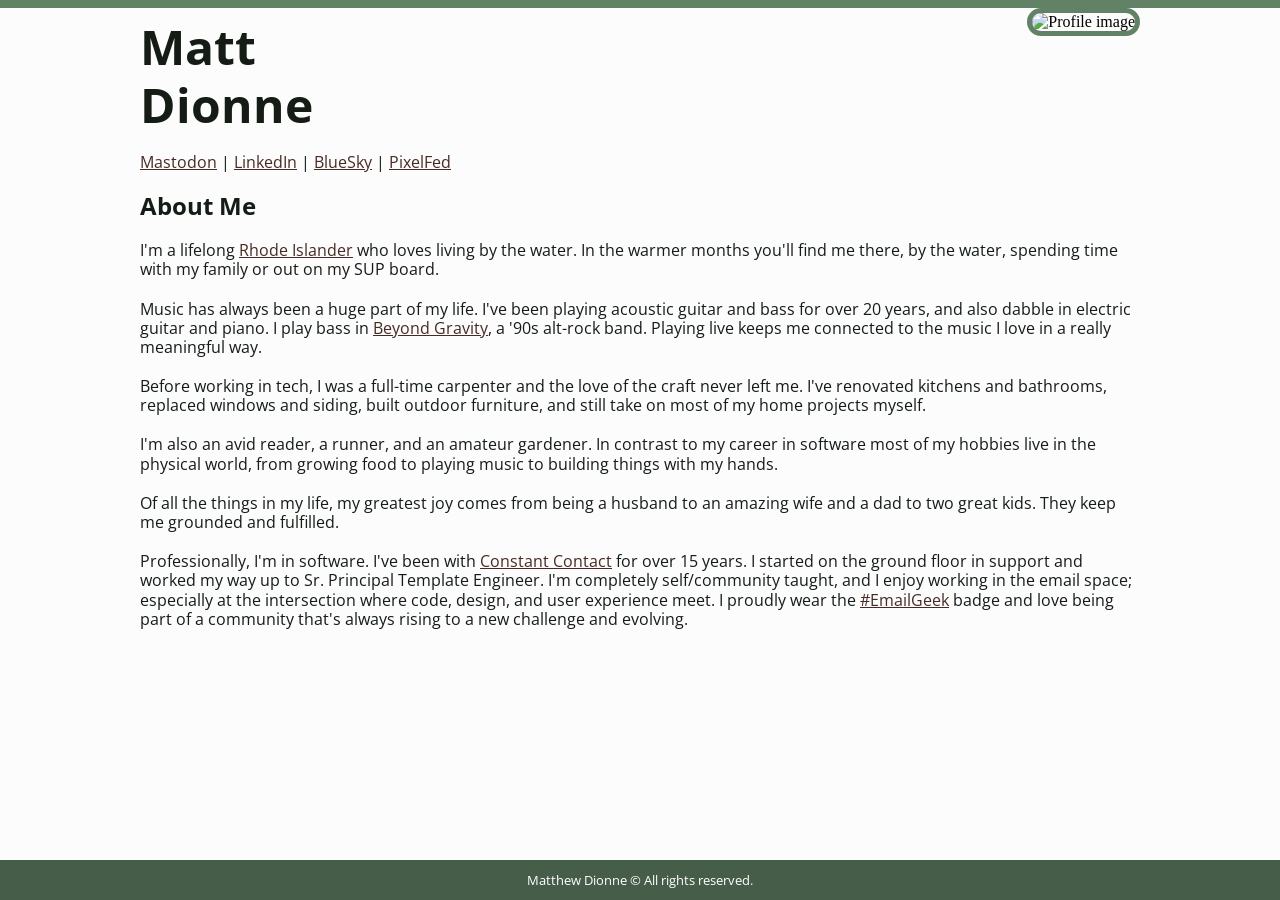
==== index.html @ 493438a7 "Fixed image path" ====
<!DOCTYPE html>
<html lang="en">
<head>
  <meta charset="utf-8">
  <meta name="viewport" content="width=device-width, initial-scale=1">
  <title>Matt Dionne</title>
  <link rel="stylesheet" href="css/main.css">
</head>
<body>
  <section>
    <header>
      <h1>Matt<br>Dionne</h1>
      <div class="profile-image"><img src="images/matt-dionne-profile-circle.png" alt="Profile image"></div>
    </header>
    <nav><a rel="me" href="https://mstdn.social/@mattdionne" target="_blank">Mastodon</a> | <a rel="me" href="https://www.linkedin.com/in/matthewdionne/" target="_blank">LinkedIn</a> | <a rel="me" href="https://bsky.app/profile/mattdionne.com" target="_blank">BlueSky</a> | <a rel="me" href="https://pixelfed.social/mattdionne" target="_blank">PixelFed</a></nav>
    <main>
      <article>
        <h2>About Me</h2>
        <p>I'm a lifelong <a href="https://en.wikipedia.org/wiki/Rhode_Island" target="_blank">Rhode Islander</a> who loves living by the water. In the warmer months you'll find me there, by the water, spending time with my family or out on my SUP board.</p>
        <p>Music has always been a huge part of my life. I've been playing acoustic guitar and bass for over 20 years, and also dabble in electric guitar and piano. I play bass in <a href="https://beyondgravityband.com" target="_blank">Beyond Gravity</a>, a '90s alt-rock band. Playing live keeps me connected to the music I love in a really meaningful way.</p>
        <p>Before working in tech, I was a full-time carpenter and the love of the craft never left me. I've renovated kitchens and bathrooms, replaced windows and siding, built outdoor furniture, and still take on most of my home projects myself.</p>
        <p>I'm also an avid reader, a runner, and an amateur gardener. In contrast to my career in software most of my hobbies live in the physical world, from growing food to playing music to building things with my hands.</p>
        <p>Of all the things in my life, my greatest joy comes from being a husband to an amazing wife and a dad to two great kids. They keep me grounded and fulfilled.</p>
        <p>Professionally, I'm in software. I've been with <a href="https://www.constantcontact.com" target="_blank">Constant Contact</a> for over 15 years. I started on the ground floor in support and worked my way up to Sr. Principal Template Engineer. I'm completely self/community taught, and I enjoy working in the email space; especially at the intersection where code, design, and user experience meet. I proudly wear the <a href="https://email.geeks.chat" target="_blank">#EmailGeek</a> badge and love being part of a community that's always rising to a new challenge and evolving.</p>
      </article>
    </main>
  </section>
  <footer>
    <p><small>Matthew Dionne &copy; All rights reserved.</small></p>
    <!-- No fancy scripts or tracking code here. Just a simple HTML page hand coded by yours truely. -->
  </footer>
</body>
</html>
---- css/main.css ----
@import url('https://fonts.googleapis.com/css2?family=Open+Sans&display=swap');

html, body {
  height: 100%;
  margin: 0;
  padding: 0;
}
body {
  background: #FBFCFB;
  display: flex;
  flex-direction: column;
}
h1,h2,h3,h4,p,nav {
  font-family: "Open Sans", sans-serif;
  color: #151C16;
  margin: 0;
  padding: 10px 0px;
  line-height: 1.2em;
}
h1 {
  font-size: 3em;
}
a {
  color: #472a24;
}
header {
  display: flex;
}
header, nav, main {
  max-width: 1000px;
  margin: 0 auto;
  padding-left: 10px;
  padding-right: 10px;
}
header h1 {
  flex: 3;
}
header .icon {
  flex: 1;
  padding: 10px 0px;
  text-align: right;
}
header img {
  width: 100px;
  border-radius: 100px;
  border: 5px solid #628266;
}
section {
  border-top: 8px solid #628266;
  flex: 1;
}
footer {
  background-color: #465D4A;
  text-align: center;
}
footer p {
  color: #FFFFFF;
}
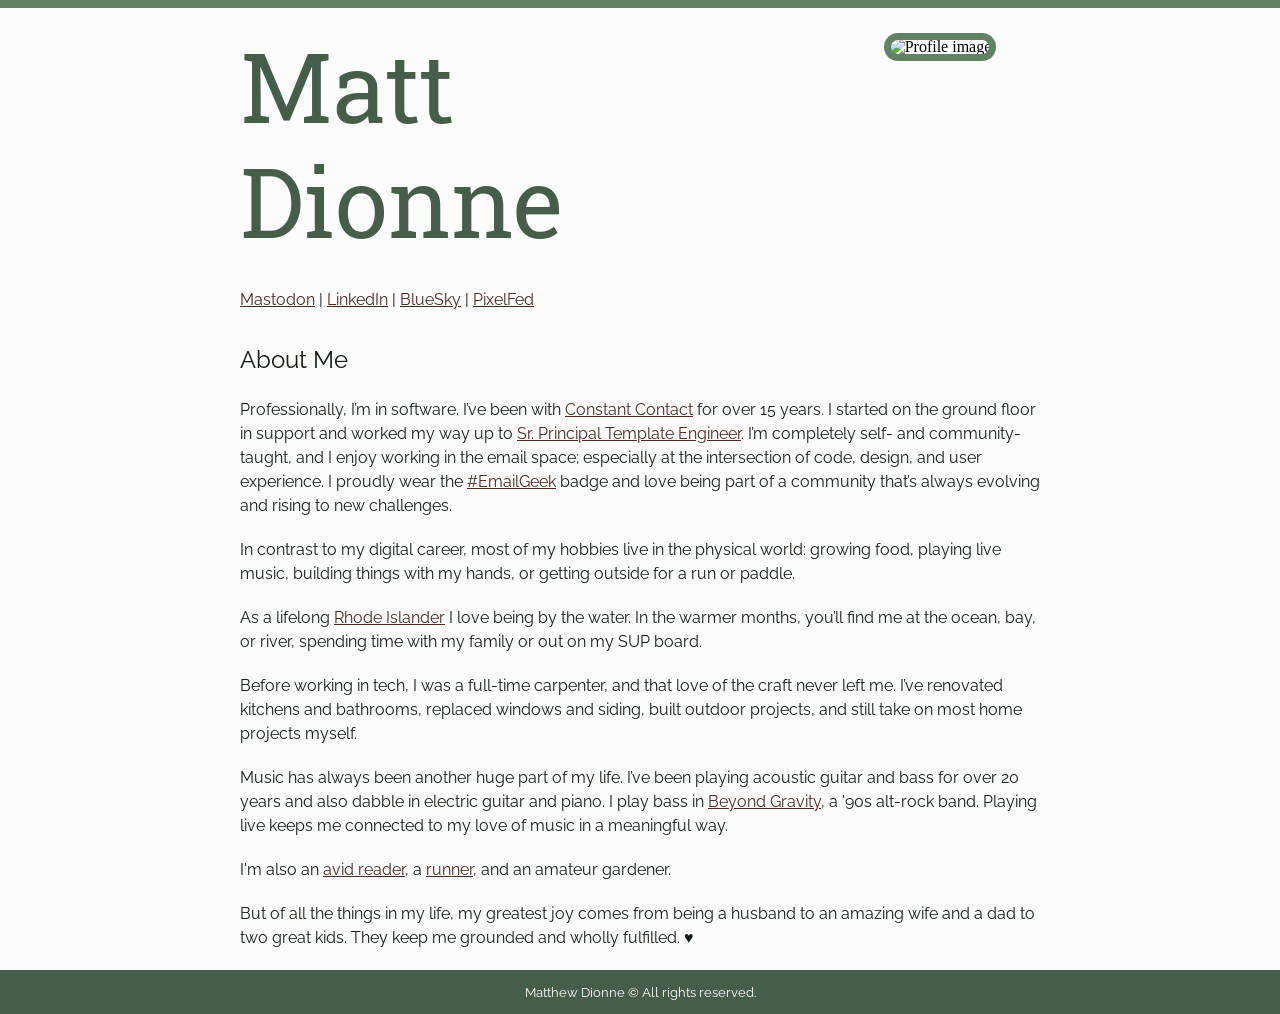
==== commit 002f8929: "Content rewrite" ====
--- a/index.html
+++ b/index.html
@@ -16,12 +16,13 @@
     <main>
       <article>
         <h2>About Me</h2>
-        <p>I'm a lifelong <a href="https://en.wikipedia.org/wiki/Rhode_Island" target="_blank">Rhode Islander</a> who loves living by the water. In the warmer months you'll find me there, by the water, spending time with my family or out on my SUP board.</p>
-        <p>Music has always been a huge part of my life. I've been playing acoustic guitar and bass for over 20 years, and also dabble in electric guitar and piano. I play bass in <a href="https://beyondgravityband.com" target="_blank">Beyond Gravity</a>, a '90s alt-rock band. Playing live keeps me connected to the music I love in a really meaningful way.</p>
-        <p>Before working in tech, I was a full-time carpenter and the love of the craft never left me. I've renovated kitchens and bathrooms, replaced windows and siding, built outdoor furniture, and still take on most of my home projects myself.</p>
-        <p>I'm also an avid reader, a runner, and an amateur gardener. In contrast to my career in software most of my hobbies live in the physical world, from growing food to playing music to building things with my hands.</p>
-        <p>Of all the things in my life, my greatest joy comes from being a husband to an amazing wife and a dad to two great kids. They keep me grounded and fulfilled.</p>
-        <p>Professionally, I'm in software. I've been with <a href="https://www.constantcontact.com" target="_blank">Constant Contact</a> for over 15 years. I started on the ground floor in support and worked my way up to Sr. Principal Template Engineer. I'm completely self/community taught, and I enjoy working in the email space; especially at the intersection where code, design, and user experience meet. I proudly wear the <a href="https://email.geeks.chat" target="_blank">#EmailGeek</a> badge and love being part of a community that's always rising to a new challenge and evolving.</p>
+        <p>Professionally, I’m in software. I’ve been with <a href="https://www.constantcontact.com/" target="_blank">Constant Contact</a> for over 15 years. I started on the ground floor in support and worked my way up to <a href="https://www.linkedin.com/in/matthewdionne/" target="_blank">Sr. Principal Template Engineer</a>. I’m completely self- and community-taught, and I enjoy working in the email space; especially at the intersection of code, design, and user experience. I proudly wear the <a href="https://email.geeks.chat/" target="_blank">#EmailGeek</a> badge and love being part of a community that’s always evolving and rising to new challenges.</p>
+        <p>In contrast to my digital career, most of my hobbies live in the physical world: growing food, playing live music, building things with my hands, or getting outside for a run or paddle.</p>
+        <p>As a lifelong <a href="https://en.wikipedia.org/wiki/Rhode_Island" target="_blank">Rhode Islander</a> I love being by the water. In the warmer months, you’ll find me at the ocean, bay, or river, spending time with my family or out on my SUP board.</p>
+        <p>Before working in tech, I was a full-time carpenter, and that love of the craft never left me. I’ve renovated kitchens and bathrooms, replaced windows and siding, built outdoor projects, and still take on most home projects myself.</p>
+        <p>Music has always been another huge part of my life. I’ve been playing acoustic guitar and bass for over 20 years and also dabble in electric guitar and piano. I play bass in <a href="https://beyondgravityband.com" target="_blank">Beyond Gravity</a>, a ’90s alt-rock band. Playing live keeps me connected to my love of music in a meaningful way.</p>
+        <p>I'm also an <a href="https://app.thestorygraph.com/profile/mattdionne" target="_blank">avid reader</a>, a <a href="https://strava.app.link/Mz387580yWb" target="_blank">runner</a>, and an amateur gardener.</p>
+        <p>But of all the things in my life, my greatest joy comes from being a husband to an amazing wife and a dad to two great kids. They keep me grounded and wholly fulfilled. ♥️</p>
       </article>
     </main>
   </section>
--- a/css/main.css
+++ b/css/main.css
@@ -1,4 +1,4 @@
-@import url('https://fonts.googleapis.com/css2?family=Open+Sans&display=swap');
+@import url('https://fonts.googleapis.com/css2?family=Raleway:ital,wght@0,100..900;1,100..900&family=Roboto+Slab:wght@100..900&display=swap');
 
 html, body {
   height: 100%;
@@ -10,40 +10,45 @@
   display: flex;
   flex-direction: column;
 }
-h1,h2,h3,h4,p,nav {
-  font-family: "Open Sans", sans-serif;
+h1, h2, h3, h4, p, nav {
+  font-family: Raleway, sans-serif;
   color: #151C16;
   margin: 0;
   padding: 10px 0px;
-  line-height: 1.2em;
+  line-height: 1.5em;
+  font-weight: normal;
 }
 h1 {
-  font-size: 3em;
+  font-family: "Roboto Slab", serif;
+  font-size: 6em;
+  line-height: 1.2em;
+  color: #465D4A;
 }
 a {
   color: #472a24;
 }
 header {
   display: flex;
+  flex-wrap: wrap;
 }
 header, nav, main {
-  max-width: 1000px;
+  max-width: 800px;
   margin: 0 auto;
-  padding-left: 10px;
-  padding-right: 10px;
+  padding: 10px 20px;
 }
 header h1 {
   flex: 3;
 }
-header .icon {
+header .profile-image {
   flex: 1;
-  padding: 10px 0px;
-  text-align: right;
+  padding: 20px 0px 0px;
+  text-align: center;
 }
 header img {
-  width: 100px;
-  border-radius: 100px;
-  border: 5px solid #628266;
+  width: 250px;
+  border-radius: 150px;
+  outline: 7px solid #628266;
+  outline-offset: -2px;
 }
 section {
   border-top: 8px solid #628266;
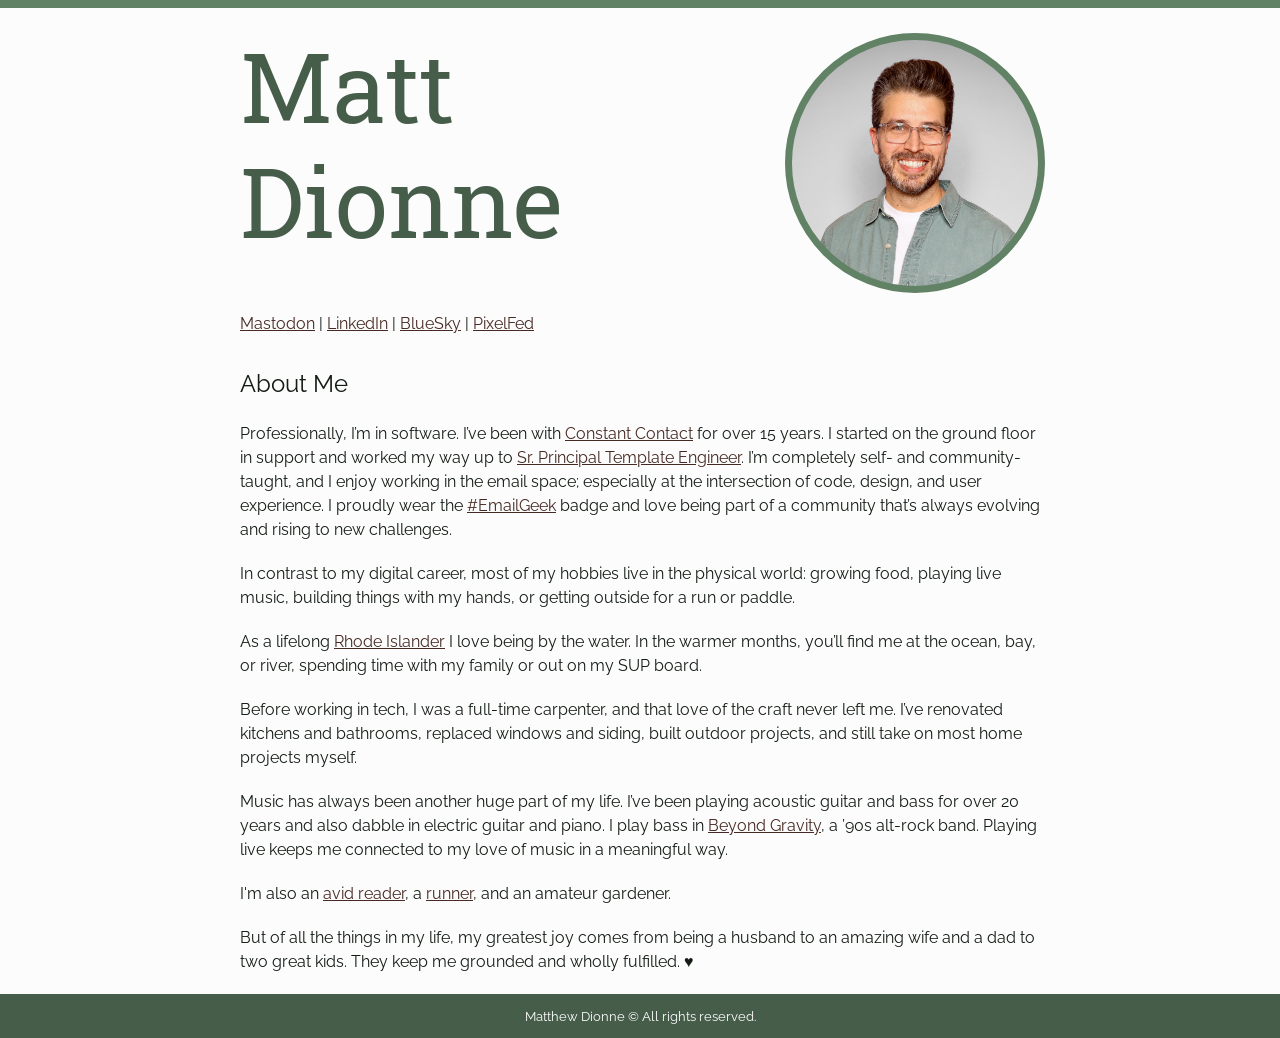
==== commit c6fa5367: "Update profile image in index.html" ====
--- a/index.html
+++ b/index.html
@@ -10,7 +10,7 @@
   <section>
     <header>
       <h1>Matt<br>Dionne</h1>
-      <div class="profile-image"><img src="images/matt-dionne-profile-circle.png" alt="Profile image"></div>
+      <div class="profile-image"><img src="images/matthew-dionne-2026-square.png" alt="Profile image"></div>
     </header>
     <nav><a rel="me" href="https://mstdn.social/@mattdionne" target="_blank">Mastodon</a> | <a rel="me" href="https://www.linkedin.com/in/matthewdionne/" target="_blank">LinkedIn</a> | <a rel="me" href="https://bsky.app/profile/mattdionne.com" target="_blank">BlueSky</a> | <a rel="me" href="https://pixelfed.social/mattdionne" target="_blank">PixelFed</a></nav>
     <main>
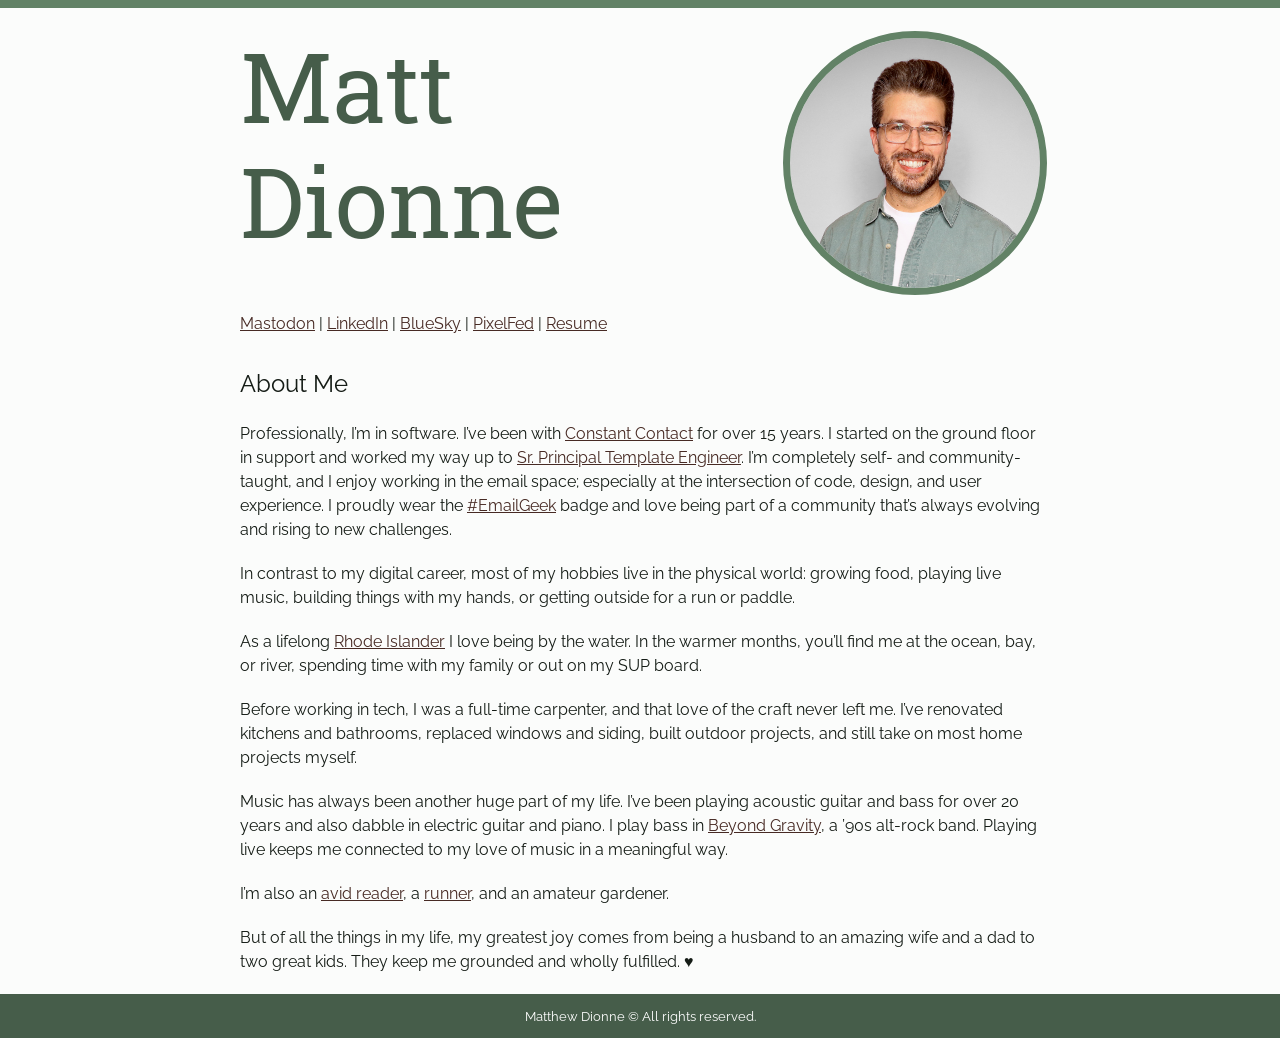
==== commit d5901382: "added resume page and other fixes" ====
--- a/index.html
+++ b/index.html
@@ -12,7 +12,7 @@
       <h1>Matt<br>Dionne</h1>
       <div class="profile-image"><img src="images/matthew-dionne-2026-square.png" alt="Profile image"></div>
     </header>
-    <nav><a rel="me" href="https://mstdn.social/@mattdionne" target="_blank">Mastodon</a> | <a rel="me" href="https://www.linkedin.com/in/matthewdionne/" target="_blank">LinkedIn</a> | <a rel="me" href="https://bsky.app/profile/mattdionne.com" target="_blank">BlueSky</a> | <a rel="me" href="https://pixelfed.social/mattdionne" target="_blank">PixelFed</a></nav>
+    <nav><a rel="me" href="https://mstdn.social/@mattdionne" target="_blank">Mastodon</a> | <a rel="me" href="https://www.linkedin.com/in/matthewdionne/" target="_blank">LinkedIn</a> | <a rel="me" href="https://bsky.app/profile/mattdionne.com" target="_blank">BlueSky</a> | <a rel="me" href="https://pixelfed.social/mattdionne" target="_blank">PixelFed</a> | <a href="/resume" target="_blank">Resume</a></nav>
     <main>
       <article>
         <h2>About Me</h2>
@@ -21,14 +21,14 @@
         <p>As a lifelong <a href="https://en.wikipedia.org/wiki/Rhode_Island" target="_blank">Rhode Islander</a> I love being by the water. In the warmer months, you’ll find me at the ocean, bay, or river, spending time with my family or out on my SUP board.</p>
         <p>Before working in tech, I was a full-time carpenter, and that love of the craft never left me. I’ve renovated kitchens and bathrooms, replaced windows and siding, built outdoor projects, and still take on most home projects myself.</p>
         <p>Music has always been another huge part of my life. I’ve been playing acoustic guitar and bass for over 20 years and also dabble in electric guitar and piano. I play bass in <a href="https://beyondgravityband.com" target="_blank">Beyond Gravity</a>, a ’90s alt-rock band. Playing live keeps me connected to my love of music in a meaningful way.</p>
-        <p>I'm also an <a href="https://app.thestorygraph.com/profile/mattdionne" target="_blank">avid reader</a>, a <a href="https://strava.app.link/Mz387580yWb" target="_blank">runner</a>, and an amateur gardener.</p>
+        <p>I’m also an <a href="https://app.thestorygraph.com/profile/mattdionne" target="_blank">avid reader</a>, a <a href="https://strava.app.link/Mz387580yWb" target="_blank">runner</a>, and an amateur gardener.</p>
         <p>But of all the things in my life, my greatest joy comes from being a husband to an amazing wife and a dad to two great kids. They keep me grounded and wholly fulfilled. ♥️</p>
       </article>
     </main>
   </section>
   <footer>
     <p><small>Matthew Dionne &copy; All rights reserved.</small></p>
-    <!-- No fancy scripts or tracking code here. Just a simple HTML page hand coded by yours truely. -->
+    <!-- No fancy scripts or tracking code here. Just a simple HTML page hand coded by yours truly. -->
   </footer>
 </body>
 </html>
--- a/css/main.css
+++ b/css/main.css
@@ -10,13 +10,16 @@
   display: flex;
   flex-direction: column;
 }
-h1, h2, h3, h4, p, nav {
+h1, h2, h3, h4, p, nav, li {
   font-family: Raleway, sans-serif;
   color: #151C16;
   margin: 0;
   padding: 10px 0px;
   line-height: 1.5em;
   font-weight: normal;
+}
+ul {
+  margin: 0;
 }
 h1 {
   font-family: "Roboto Slab", serif;
@@ -48,7 +51,6 @@
   width: 250px;
   border-radius: 150px;
   outline: 7px solid #628266;
-  outline-offset: -2px;
 }
 section {
   border-top: 8px solid #628266;
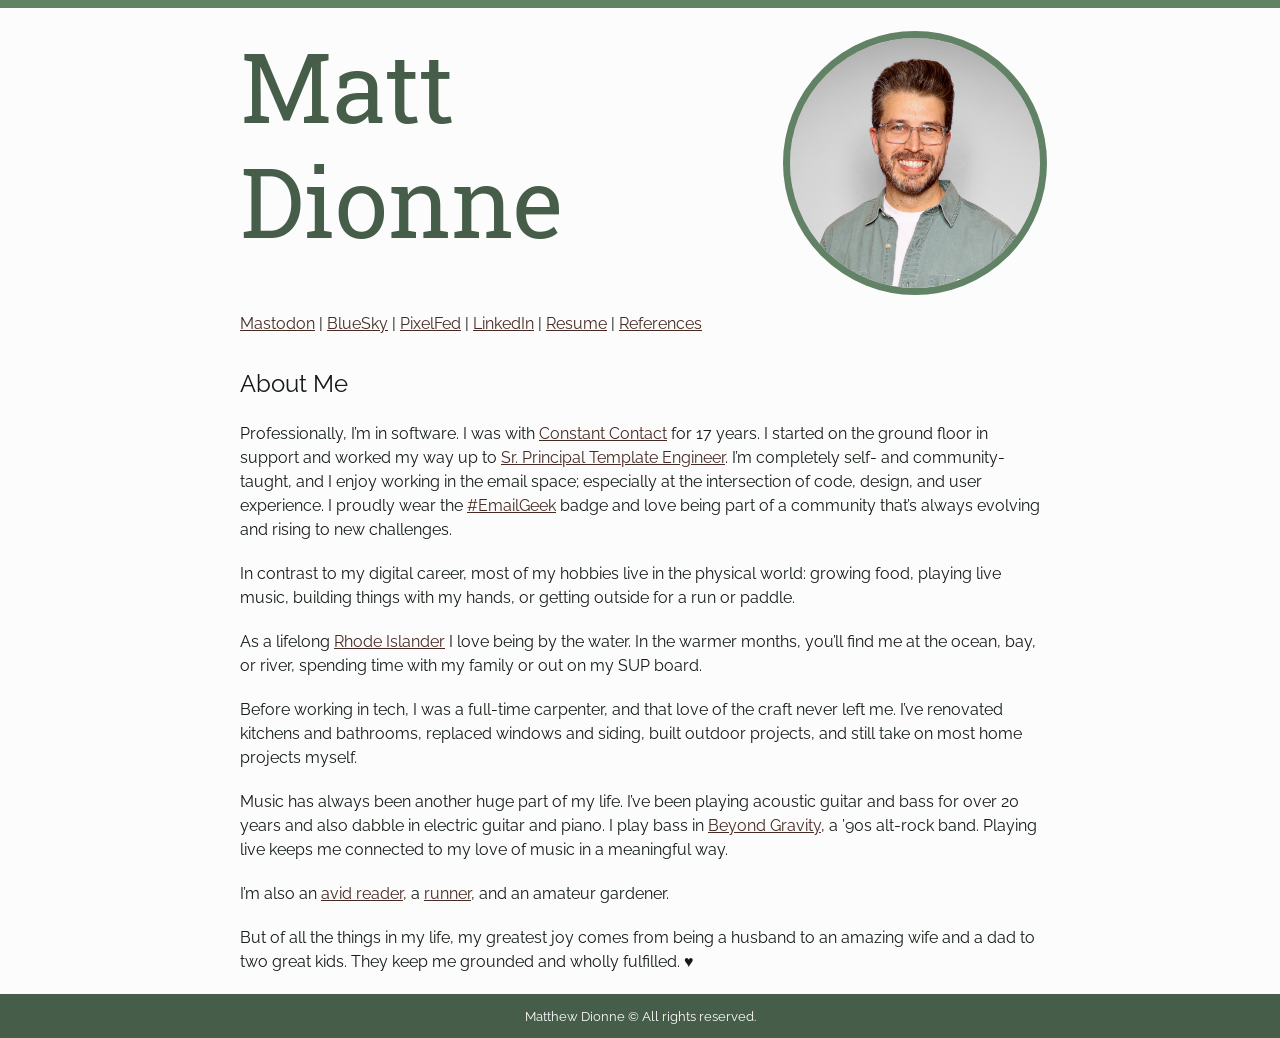
==== commit 1f5f088c: "added references page, updated resume content, updated page structure and styles" ====
--- a/index.html
+++ b/index.html
@@ -7,16 +7,16 @@
   <link rel="stylesheet" href="css/main.css">
 </head>
 <body>
-  <section>
+  <div class="container">
     <header>
       <h1>Matt<br>Dionne</h1>
-      <div class="profile-image"><img src="images/matthew-dionne-2026-square.png" alt="Profile image"></div>
+      <div class="profile-image"><img src="images/matthew-dionne-2026-square.png" alt=""></div>
     </header>
-    <nav><a rel="me" href="https://mstdn.social/@mattdionne" target="_blank">Mastodon</a> | <a rel="me" href="https://www.linkedin.com/in/matthewdionne/" target="_blank">LinkedIn</a> | <a rel="me" href="https://bsky.app/profile/mattdionne.com" target="_blank">BlueSky</a> | <a rel="me" href="https://pixelfed.social/mattdionne" target="_blank">PixelFed</a> | <a href="/resume" target="_blank">Resume</a></nav>
+    <nav><a rel="me" href="https://mstdn.social/@mattdionne" target="_blank">Mastodon</a> | <a rel="me" href="https://bsky.app/profile/mattdionne.com" target="_blank">BlueSky</a> | <a rel="me" href="https://pixelfed.social/mattdionne" target="_blank">PixelFed</a> | <a rel="me" href="https://www.linkedin.com/in/matthewdionne/" target="_blank">LinkedIn</a> | <a href="/resume" target="_blank">Resume</a> | <a href="/kind-words" target="_blank">References</a></nav>
     <main>
       <article>
         <h2>About Me</h2>
-        <p>Professionally, I’m in software. I’ve been with <a href="https://www.constantcontact.com/" target="_blank">Constant Contact</a> for over 15 years. I started on the ground floor in support and worked my way up to <a href="https://www.linkedin.com/in/matthewdionne/" target="_blank">Sr. Principal Template Engineer</a>. I’m completely self- and community-taught, and I enjoy working in the email space; especially at the intersection of code, design, and user experience. I proudly wear the <a href="https://email.geeks.chat/" target="_blank">#EmailGeek</a> badge and love being part of a community that’s always evolving and rising to new challenges.</p>
+        <p>Professionally, I’m in software. I was with <a href="https://www.constantcontact.com/" target="_blank">Constant Contact</a> for 17 years. I started on the ground floor in support and worked my way up to <a href="https://www.linkedin.com/in/matthewdionne/" target="_blank">Sr. Principal Template Engineer</a>. I’m completely self- and community-taught, and I enjoy working in the email space; especially at the intersection of code, design, and user experience. I proudly wear the <a href="https://email.geeks.chat/" target="_blank">#EmailGeek</a> badge and love being part of a community that’s always evolving and rising to new challenges.</p>
         <p>In contrast to my digital career, most of my hobbies live in the physical world: growing food, playing live music, building things with my hands, or getting outside for a run or paddle.</p>
         <p>As a lifelong <a href="https://en.wikipedia.org/wiki/Rhode_Island" target="_blank">Rhode Islander</a> I love being by the water. In the warmer months, you’ll find me at the ocean, bay, or river, spending time with my family or out on my SUP board.</p>
         <p>Before working in tech, I was a full-time carpenter, and that love of the craft never left me. I’ve renovated kitchens and bathrooms, replaced windows and siding, built outdoor projects, and still take on most home projects myself.</p>
@@ -25,7 +25,7 @@
         <p>But of all the things in my life, my greatest joy comes from being a husband to an amazing wife and a dad to two great kids. They keep me grounded and wholly fulfilled. ♥️</p>
       </article>
     </main>
-  </section>
+  </div>
   <footer>
     <p><small>Matthew Dionne &copy; All rights reserved.</small></p>
     <!-- No fancy scripts or tracking code here. Just a simple HTML page hand coded by yours truly. -->
--- a/css/main.css
+++ b/css/main.css
@@ -18,9 +18,6 @@
   line-height: 1.5em;
   font-weight: normal;
 }
-ul {
-  margin: 0;
-}
 h1 {
   font-family: "Roboto Slab", serif;
   font-size: 6em;
@@ -29,6 +26,22 @@
 }
 a {
   color: #472a24;
+}
+ul, figure {
+  margin: 0;
+}
+blockquote {
+  border-left: 4px solid #628266;
+  font-style: italic;
+  margin: 30px 0 0;
+  padding-left: 15px;
+}
+blockquote p {
+  padding: 0;
+}
+.container {
+  border-top: 8px solid #628266;
+  flex: 1;
 }
 header {
   display: flex;
@@ -52,10 +65,6 @@
   border-radius: 150px;
   outline: 7px solid #628266;
 }
-section {
-  border-top: 8px solid #628266;
-  flex: 1;
-}
 footer {
   background-color: #465D4A;
   text-align: center;
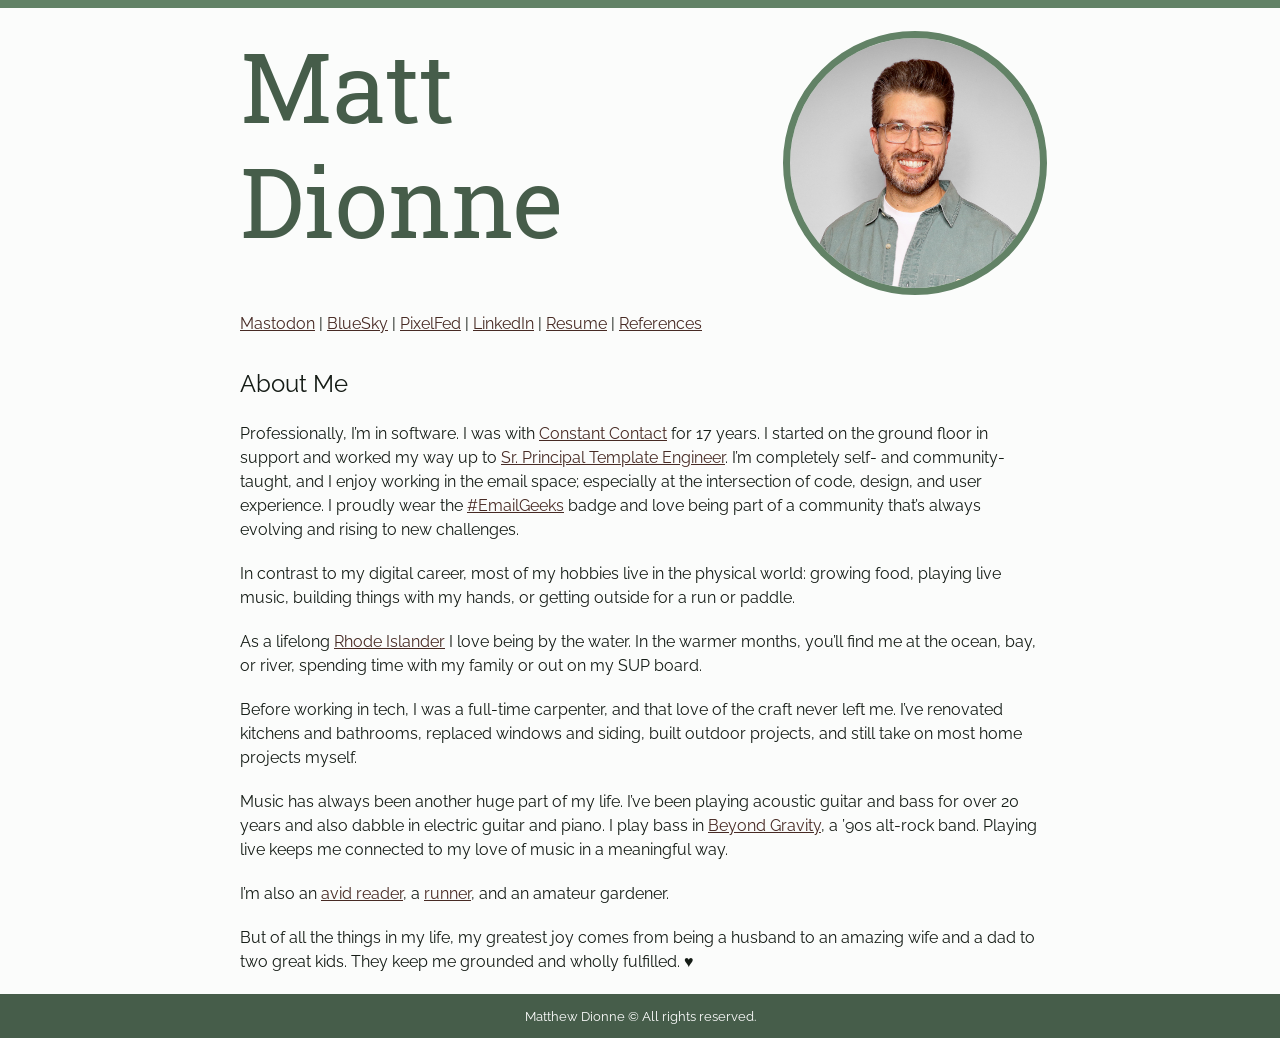
==== commit e8581740: "added litmus video and references links" ====
--- a/index.html
+++ b/index.html
@@ -5,6 +5,10 @@
   <meta name="viewport" content="width=device-width, initial-scale=1">
   <title>Matt Dionne</title>
   <link rel="stylesheet" href="css/main.css">
+  <link rel="shortcut icon" href="/favicon.ico">
+  <link rel="apple-touch-icon" sizes="180x180" href="/images/apple-touch-icon.png">
+  <link rel="icon" type="image/png" sizes="32x32" href="/images/favicon-32x32.png">
+  <link rel="icon" type="image/png" sizes="16x16" href="/images/favicon-16x16.png">
 </head>
 <body>
   <div class="container">
@@ -12,11 +16,11 @@
       <h1>Matt<br>Dionne</h1>
       <div class="profile-image"><img src="images/matthew-dionne-2026-square.png" alt=""></div>
     </header>
-    <nav><a rel="me" href="https://mstdn.social/@mattdionne" target="_blank">Mastodon</a> | <a rel="me" href="https://bsky.app/profile/mattdionne.com" target="_blank">BlueSky</a> | <a rel="me" href="https://pixelfed.social/mattdionne" target="_blank">PixelFed</a> | <a rel="me" href="https://www.linkedin.com/in/matthewdionne/" target="_blank">LinkedIn</a> | <a href="/resume" target="_blank">Resume</a> | <a href="/kind-words" target="_blank">References</a></nav>
+    <nav><a rel="me" href="https://mstdn.social/@mattdionne" target="_blank">Mastodon</a> | <a rel="me" href="https://bsky.app/profile/mattdionne.com" target="_blank">BlueSky</a> | <a rel="me" href="https://pixelfed.social/mattdionne" target="_blank">PixelFed</a> | <a rel="me" href="https://www.linkedin.com/in/matthewdionne/" target="_blank">LinkedIn</a> | <a href="/resume">Resume</a> | <a href="/kind-words">References</a></nav>
     <main>
       <article>
         <h2>About Me</h2>
-        <p>Professionally, I’m in software. I was with <a href="https://www.constantcontact.com/" target="_blank">Constant Contact</a> for 17 years. I started on the ground floor in support and worked my way up to <a href="https://www.linkedin.com/in/matthewdionne/" target="_blank">Sr. Principal Template Engineer</a>. I’m completely self- and community-taught, and I enjoy working in the email space; especially at the intersection of code, design, and user experience. I proudly wear the <a href="https://email.geeks.chat/" target="_blank">#EmailGeek</a> badge and love being part of a community that’s always evolving and rising to new challenges.</p>
+        <p>Professionally, I’m in software. I was with <a href="https://www.constantcontact.com/" target="_blank">Constant Contact</a> for 17 years. I started on the ground floor in support and worked my way up to <a href="https://www.linkedin.com/in/matthewdionne/" target="_blank">Sr. Principal Template Engineer</a>. I’m completely self- and community-taught, and I enjoy working in the email space; especially at the intersection of code, design, and user experience. I proudly wear the <a href="https://email.geeks.chat/" target="_blank">#EmailGeeks</a> badge and love being part of a community that’s always evolving and rising to new challenges.</p>
         <p>In contrast to my digital career, most of my hobbies live in the physical world: growing food, playing live music, building things with my hands, or getting outside for a run or paddle.</p>
         <p>As a lifelong <a href="https://en.wikipedia.org/wiki/Rhode_Island" target="_blank">Rhode Islander</a> I love being by the water. In the warmer months, you’ll find me at the ocean, bay, or river, spending time with my family or out on my SUP board.</p>
         <p>Before working in tech, I was a full-time carpenter, and that love of the craft never left me. I’ve renovated kitchens and bathrooms, replaced windows and siding, built outdoor projects, and still take on most home projects myself.</p>
